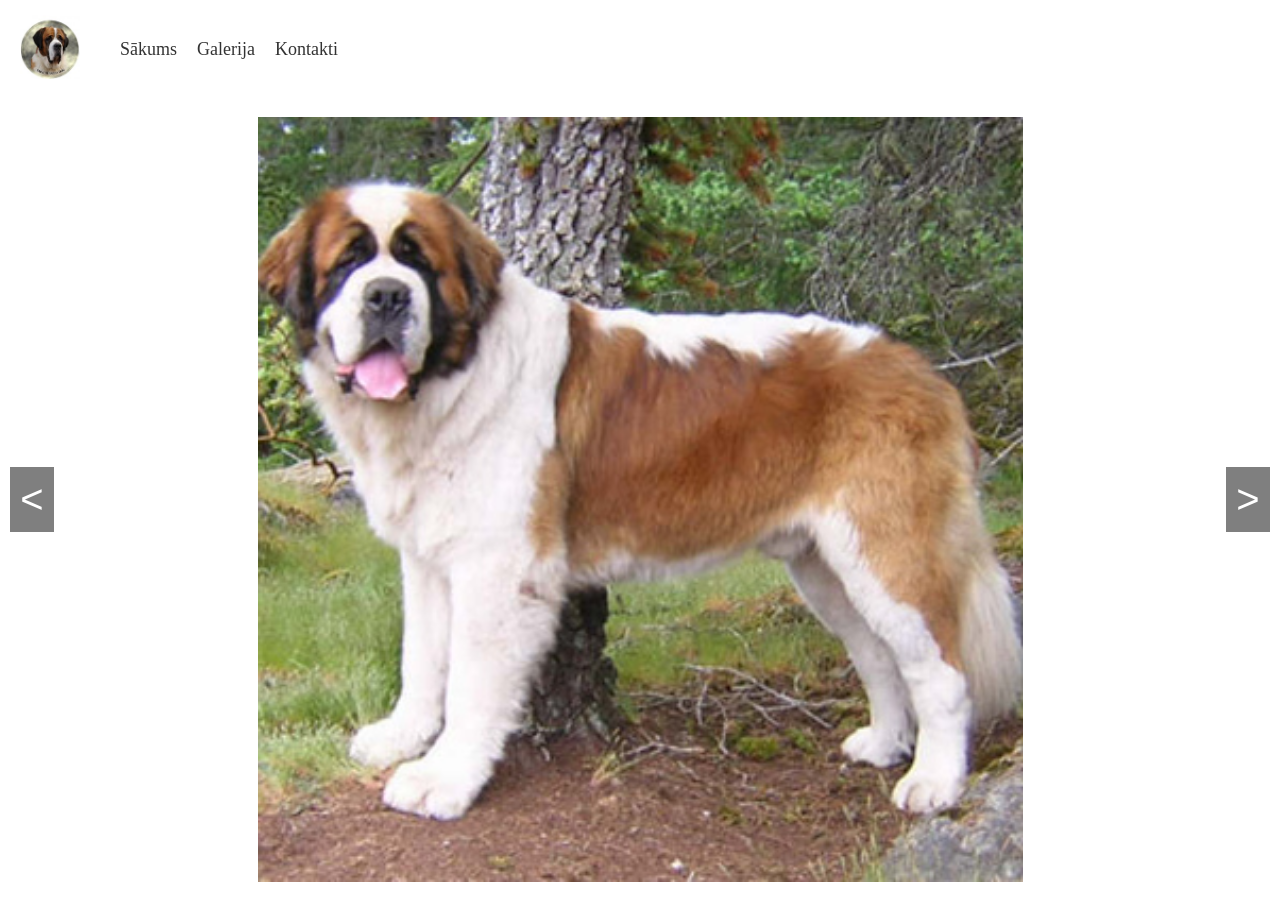
==== galerija.html @ a4db765d "Add files via upload" ====
<!DOCTYPE html>
<html lang="lv">
<head>
    <meta charset="UTF-8">
    <meta name="viewport" content="width=device-width, initial-scale=1.0">
    <title>Sanbernāri</title>
    <link rel="stylesheet" href="style.css">
    <style>
        * {
            margin: 0;
            padding: 0;
            box-sizing: border-box;
        }

        body {
            min-height: 100vh;
            display: flex;
            flex-direction: column;
            justify-content: center;
            align-items: center;
            overflow: hidden;
        }

        header {
            display: flex;
            justify-content: flex-start;
            align-items: center;
            gap: 20px;
            width: 100%;
            padding: 15px 20px;
            background-color: rgba(255, 255, 255, 0.95);
        }

        header img {
            max-width: 60px;
            height: auto;
        }

        header ul {
            display: flex;
            list-style: none;
            gap: 20px;
        }

        header a {
            text-decoration: none;
            color: #333;
            font-weight: 500;
            transition: color 0.2s;
        }

        header a:hover {
            color: #666;
        }

        #main-container {
            position: relative;
            width: 100%;
            flex: 1;
            display: flex;
            justify-content: center;
            align-items: center;
        }

        img#pictureGallery {
            width: 100%;
            max-height: 85vh;
            object-fit: contain;
        }

        #navigation {
            position: absolute;
            display: flex;
            flex-direction: row;
            justify-content: space-between;
            width: 100%;
            height: 100%;
            top: 0;
            left: 0;
        }

        button {
            background-color: rgba(0, 0, 0, 0.5);
            color: white;
            border: none;
            font-size: clamp(20px, 5vw, 40px);
            cursor: pointer;
            transition: background-color 0.2s;
            min-width: 44px;
            min-height: 44px;
            padding: 10px;
        }

        button:hover {
            background-color: rgba(0, 0, 0, 0.8);
        }

        button:active {
            transform: scale(0.95);
        }

        #backLayer {
            width: 50%;
            height: 100%;
            display: flex;
            justify-content: flex-start;
            align-items: center;
            padding-left: 10px;
        }

        #fwdLayer {
            width: 50%;
            height: 100%;
            display: flex;
            justify-content: flex-end;
            align-items: center;
            padding-right: 10px;
        }

        @media (max-width: 768px) {
            button {
                min-width: 50px;
                min-height: 50px;
            }

            header {
                flex-direction: column;
                gap: 10px;
            }

            header ul {
                gap: 15px;
            }
        }
    </style>
</head>
<body>
    <header>
        <a href="index.html"><img src="logo.jpg" alt="logo" width="131" height="140"></a>
        <ul>
            <li><a href="index.html">Sākums</a></li>
            <li><a href="galerija.html">Galerija</a></li>
            <li><a href="kontakti.html">Kontakti</a></li>
        </ul>
    </header>

    <div id="main-container">
        <img id="pictureGallery" src="1.jpg" alt="Gallery image">
        <div id="navigation">
            <div id="backLayer" onclick="bck()">
                <button id="backButton">&lt;</button>
            </div>
            <div id="fwdLayer" onclick="fwd()">
                <button id="forwardButton">&gt;</button>
            </div>
        </div>
    </div>

    <script src="script.js"></script>
</body>
</html>
---- style.css ----
header {
    display: flex;
    justify-content:start; /* Pushes logo and nav to opposite sides */
    align-items: center;            /* Vertically centers items */
    padding: 10px 20px;
}

ul {
    list-style-type: none;
    display: flex;
    gap: 20px;                      /* Modern way to space items without margins */
    margin-left: 20px;
    padding: 0;
}


a {
    text-decoration: none;         /* Removes the default underline */
    color: inherit;                /* Takes the color from the parent */
    font-size: 18px;               /* Set your preferred size here */
}
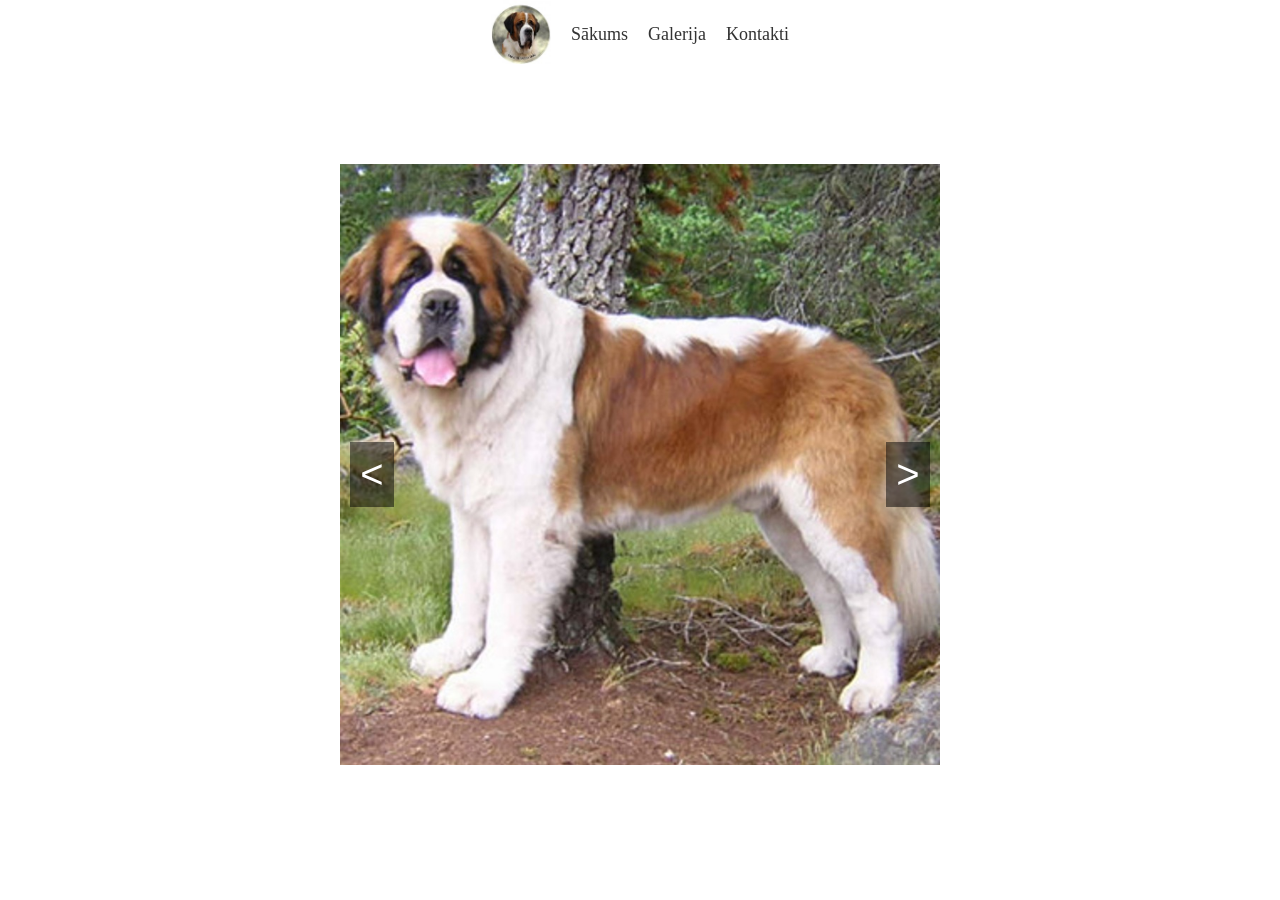
==== commit 46c338fe: "Add files via upload" ====
--- a/galerija.html
+++ b/galerija.html
@@ -5,134 +5,7 @@
     <meta name="viewport" content="width=device-width, initial-scale=1.0">
     <title>Sanbernāri</title>
     <link rel="stylesheet" href="style.css">
-    <style>
-        * {
-            margin: 0;
-            padding: 0;
-            box-sizing: border-box;
-        }
-
-        body {
-            min-height: 100vh;
-            display: flex;
-            flex-direction: column;
-            justify-content: center;
-            align-items: center;
-            overflow: hidden;
-        }
-
-        header {
-            display: flex;
-            justify-content: flex-start;
-            align-items: center;
-            gap: 20px;
-            width: 100%;
-            padding: 15px 20px;
-            background-color: rgba(255, 255, 255, 0.95);
-        }
-
-        header img {
-            max-width: 60px;
-            height: auto;
-        }
-
-        header ul {
-            display: flex;
-            list-style: none;
-            gap: 20px;
-        }
-
-        header a {
-            text-decoration: none;
-            color: #333;
-            font-weight: 500;
-            transition: color 0.2s;
-        }
-
-        header a:hover {
-            color: #666;
-        }
-
-        #main-container {
-            position: relative;
-            width: 100%;
-            flex: 1;
-            display: flex;
-            justify-content: center;
-            align-items: center;
-        }
-
-        img#pictureGallery {
-            width: 100%;
-            max-height: 85vh;
-            object-fit: contain;
-        }
-
-        #navigation {
-            position: absolute;
-            display: flex;
-            flex-direction: row;
-            justify-content: space-between;
-            width: 100%;
-            height: 100%;
-            top: 0;
-            left: 0;
-        }
-
-        button {
-            background-color: rgba(0, 0, 0, 0.5);
-            color: white;
-            border: none;
-            font-size: clamp(20px, 5vw, 40px);
-            cursor: pointer;
-            transition: background-color 0.2s;
-            min-width: 44px;
-            min-height: 44px;
-            padding: 10px;
-        }
-
-        button:hover {
-            background-color: rgba(0, 0, 0, 0.8);
-        }
-
-        button:active {
-            transform: scale(0.95);
-        }
-
-        #backLayer {
-            width: 50%;
-            height: 100%;
-            display: flex;
-            justify-content: flex-start;
-            align-items: center;
-            padding-left: 10px;
-        }
-
-        #fwdLayer {
-            width: 50%;
-            height: 100%;
-            display: flex;
-            justify-content: flex-end;
-            align-items: center;
-            padding-right: 10px;
-        }
-
-        @media (max-width: 768px) {
-            button {
-                min-width: 50px;
-                min-height: 50px;
-            }
-
-            header {
-                flex-direction: column;
-                gap: 10px;
-            }
-
-            header ul {
-                gap: 15px;
-            }
-        }
-    </style>
+   
 </head>
 <body>
     <header>
@@ -143,8 +16,8 @@
             <li><a href="kontakti.html">Kontakti</a></li>
         </ul>
     </header>
-
-    <div id="main-container">
+<main id="main-for-gallery"> 
+<div id="main-container">
         <img id="pictureGallery" src="1.jpg" alt="Gallery image">
         <div id="navigation">
             <div id="backLayer" onclick="bck()">
@@ -155,6 +28,9 @@
             </div>
         </div>
     </div>
+    
+</main>
+    
 
     <script src="script.js"></script>
 </body>
--- a/style.css
+++ b/style.css
@@ -1,21 +1,248 @@
+* {
+    margin: 0;
+    padding: 0;
+    box-sizing: border-box;
+}
+
+body {
+    min-height: 100vh;
+    display: flex;
+    flex-direction: column;
+    justify-content: start;
+    align-items: center;
+    overflow: hidden;
+}
+
 header {
     display: flex;
-    justify-content:start; /* Pushes logo and nav to opposite sides */
-    align-items: center;            /* Vertically centers items */
-    padding: 10px 20px;
-}
-
-ul {
-    list-style-type: none;
-    display: flex;
-    gap: 20px;                      /* Modern way to space items without margins */
-    margin-left: 20px;
+    justify-content: center;
+    align-items: center;
+    gap: 20px;
+    width: 100%;
+    /* padding: 15px 20px; */
+    background-color: rgba(255, 255, 255, 0.95);
+}
+
+header img {
+    max-width: 60px;
+    height: auto;
+}
+
+header ul {
+    display: flex;
+    list-style: none;
+    gap: 20px;
+    margin: 0;
     padding: 0;
 }
 
-
-a {
-    text-decoration: none;         /* Removes the default underline */
-    color: inherit;                /* Takes the color from the parent */
-    font-size: 18px;               /* Set your preferred size here */
+header a {
+    text-decoration: none;
+    color: #333;
+    font-weight: 500;
+    font-size: clamp(14px, 4vw, 18px);
+    transition: color 0.2s;
+}
+
+header a:hover {
+    color: #666;
+}
+
+#main-for-gallery{
+   
+    
+     position: relative;
+    width: 600px;
+    height: 600px;
+    flex: 1;
+    display: flex;
+    justify-content: center;
+    align-items: center;
+    padding-bottom: 20px;
+     box-sizing: border-box;
+
+}
+
+#main-container {
+    position: relative;
+    width: 600px;
+    height: 600px;
+    flex: 1;
+    display: flex;
+    justify-content: center;
+    align-items: center;
+    padding-bottom: 20px;
+     box-sizing: border-box;
+}
+
+img#pictureGallery {
+    width: 100%;
+    /* max-height: 85vh; */
+    /* object-fit: contain; */
+}
+
+#navigation {
+    position: absolute;
+    display: flex;
+    flex-direction: row;
+    justify-content: space-between;
+    width: 100%;
+    height: 100%;
+    top: 0;
+    /* left: 0; */
+}
+
+button {
+    background-color: rgba(0, 0, 0, 0.5);
+    color: white;
+    border: none;
+    font-size: clamp(20px, 5vw, 40px);
+    cursor: pointer;
+    transition: background-color 0.2s;
+    min-width: 44px;
+    min-height: 44px;
+    padding: 10px;
+}
+
+button:hover {
+    background-color: rgba(0, 0, 0, 0.8);
+}
+
+button:active {
+    transform: scale(0.95);
+}
+
+#backLayer {
+    width: 50%;
+    height: 100%;
+    display: flex;
+    justify-content: flex-start;
+    align-items: center;
+    padding-left: 10px;
+}
+
+#fwdLayer {
+    width: 50%;
+    height: 100%;
+    display: flex;
+    justify-content: flex-end;
+    align-items: center;
+    padding-right: 10px;
+}
+
+/* Tablet screens (768px and below) */
+@media (max-width: 768px) {
+    header {
+        flex-direction: column;
+        gap: 10px;
+        padding: 10px 15px;
+    }
+
+    header ul {
+        gap: 15px;
+        justify-content: center;
+    }
+
+    button {
+        min-width: 50px;
+        min-height: 50px;
+        padding: 12px;
+        background-color: rgba(0, 0, 0, 0.7);
+    }
+
+    /* img#pictureGallery {
+        max-height:100vh;
+    } */
+#main-for-gallery{
+    display: flex;
+    width: 100%;
+    justify-content: center;
+    align-items: center;
+
+}
+    #backLayer {
+        padding-left: 15px;
+    }
+
+    #fwdLayer {
+        padding-right: 15px;
+    }
+}
+#main-for-contacts{
+    text-align: center;
+    width: 100%;
+}
+/* Mobile screens (480px and below) */
+@media (max-width: 480px) {
+    header {
+        padding: max(10px, env(safe-area-inset-top)) 10px 10px 10px;
+    }
+
+    header img {
+        max-width: 50px;
+    }
+
+    header ul {
+        gap: 12px;
+        font-size: 14px;
+    }
+
+    header a {
+        font-size: 14px;
+    }
+
+    button {
+        min-width: 60px;
+        min-height: 60px;
+        padding: 15px;
+        font-size: clamp(18px, 4vw, 32px);
+    }
+
+    img#pictureGallery {
+        max-height: 65vh;
+    }
+
+    #backLayer {
+        padding-left: 8px;
+    }
+
+    #fwdLayer {
+        padding-right: 8px;
+    }
+}
+
+/* Landscape orientation (mobile devices in landscape) */
+@media (max-height: 500px) {
+        header {
+        padding: 8px 10px;
+        gap: 8px;
+    }
+
+    header img {
+        max-width: 40px;
+    }
+
+    header ul {
+        gap: 10px;
+        font-size: 12px;
+    }
+
+    button {
+        min-width: 50px;
+        min-height: 50px;
+        padding: 10px;
+        font-size: clamp(16px, 4vw, 28px);
+    }
+
+    img#pictureGallery {
+        max-height: 60vh;
+    }
+
+    #backLayer {
+        padding-left: 5px;
+    }
+
+    #fwdLayer {
+        padding-right: 5px;
+    }
 }
